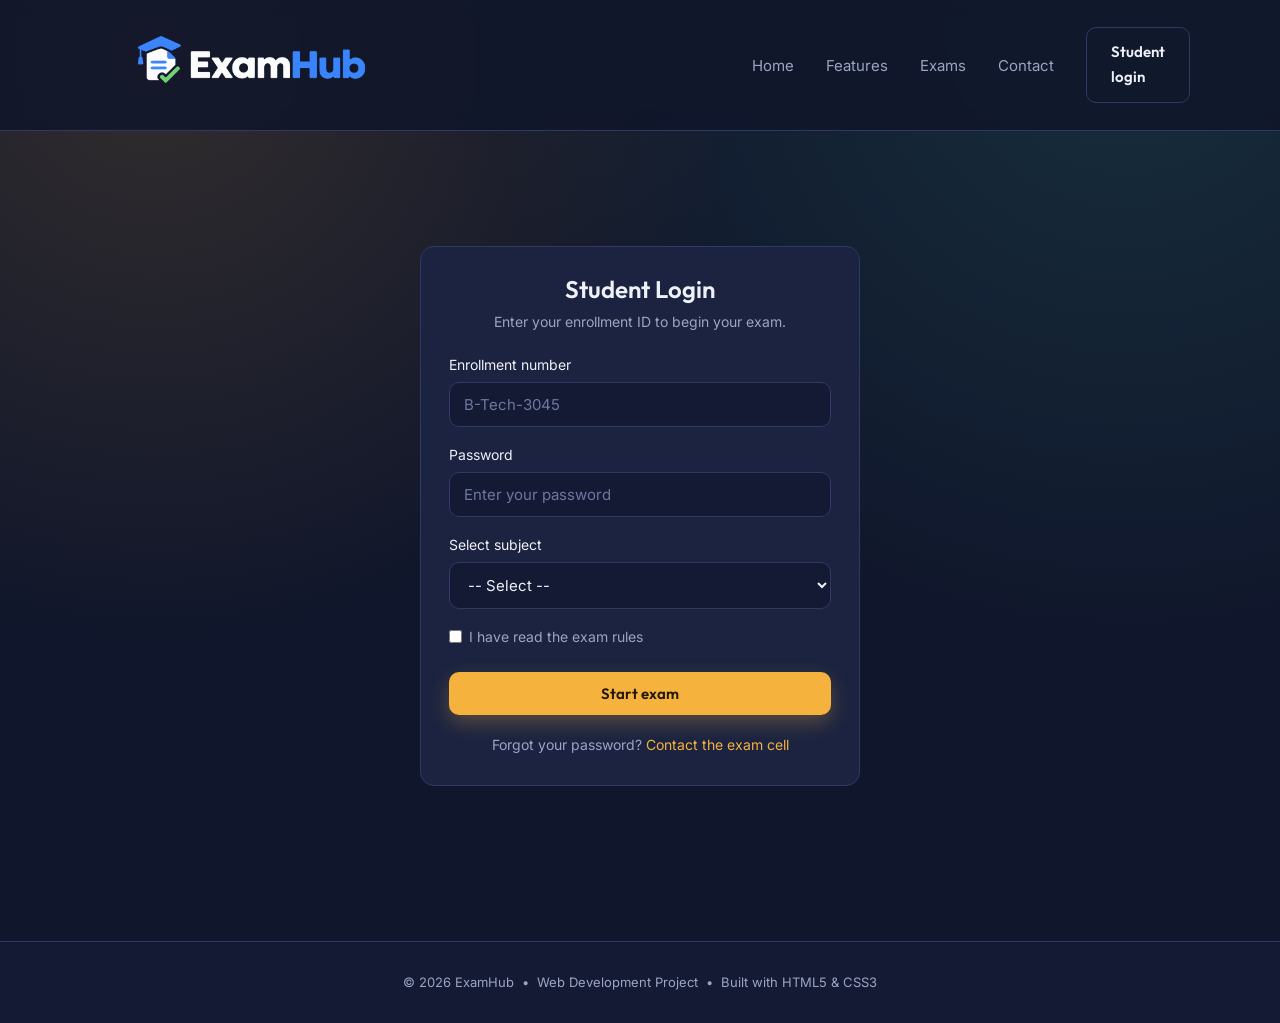
==== login.html @ f3ef2297 "push" ====
<!DOCTYPE html>
<html lang="en">

<head>
  <meta charset="UTF-8">
  <meta name="viewport" content="width=device-width, initial-scale=1.0">
  <meta name="description" content="Student login for the ExamHub online examination system.">
  <title>Student Login | ExamHub</title>
  <link rel="icon" type="image/svg+xml" href="images/logo.svg">

  <link rel="preconnect" href="https://fonts.googleapis.com">
  <link rel="preconnect" href="https://fonts.gstatic.com" crossorigin>
  <link href="https://fonts.googleapis.com/css2?family=Inter:wght@400;500;600&family=Outfit:wght@400;500;600;700&display=swap" rel="stylesheet">

  <link rel="stylesheet" href="login.css">
</head>

<body>

  <!-- HEADER + NAVIGATION (same as index.html) -->
  <header class="site-header">
    <div class="container">
      <nav class="nav">
        <a href="index.html" class="logo">
          <img src="file_0000000034248211af6146cf04fec4cb.png" alt="ExamHub logo" width="50%" height="50%">
        </a>
        <ul class="nav-links">
          <li><a href="index.html">Home</a></li>
          <li><a href="index.html#features">Features</a></li>
          <li><a href="index.html#exams">Exams</a></li>
          <li><a href="index.html#contact">Contact</a></li>
        </ul>
        <a href="login.html" class="btn btn-ghost">Student login</a>
      </nav>
    </div>
  </header>

  <!-- LOGIN FORM, centered on the page -->
  <main>
    <div class="container">
      <div class="auth-wrap">
        <div class="auth-box">

          <!-- .form-box is the same card style used on the home page form -->
          <div class="form-box">
            <h3>Student Login</h3>
            <p class="form-sub">Enter your enrollment ID to begin your exam.</p>

            <!-- action="exam.html" : submitting this form opens the exam page -->
            <form action="exam.html" method="get">

              <div class="field">
                <label for="roll">Enrollment number</label>
                <input type="text" id="roll" name="roll" placeholder="B-Tech-3045" required>
              </div>

              <div class="field">
                <label for="password">Password</label>
                <input type="password" id="password" name="password" placeholder="Enter your password" required>
              </div>

              <div class="field">
                <label for="subject">Select subject</label>
                <select id="subject" name="subject" required>
                  <option value="">-- Select --</option>
                  <option value="web">Web Development</option>
                  <option value="ds">Data Structures</option>
                  <option value="dbms">Database Management</option>
                  <option value="os">Operating System</option>
                </select>
              </div>

              <div class="field">
                <div class="choices">
                  <label><input type="checkbox" required> I have read the exam rules</label>
                </div>
              </div>

              <button type="submit" class="btn btn-primary btn-block">Start exam</button>
            </form>

            <p class="auth-footer">Forgot your password? <a href="#">Contact the exam cell</a></p>
          </div>

        </div>
      </div>
    </div>
  </main>

  <!-- FOOTER (same as index.html) -->
  <footer class="site-footer">
    <div class="container">
      <p class="copyright">
        &copy; 2026 ExamHub &nbsp;&bull;&nbsp; Web Development Project
        &nbsp;&bull;&nbsp; Built with HTML5 &amp; CSS3
      </p>
    </div>
  </footer>

</body>
</html>
---- login.css ----
/* =====================================================================
   PROJECT : ExamHub - Online Examination & Assessment System
   FILE    : login.css   (used only by login.html)

   This file is self-contained: it has its own copy of the shared
   building blocks (variables, header, buttons, footer) plus the
   styles that are specific to the login page.

   CONTENTS:
     01. CSS Variables
     02. Reset + Box Model
     03. Typography
     04. Reusable classes (container, buttons)
     05. Header / Navigation bar
     06. Footer
     07. Keyframe animation
     08. LOGIN PAGE (page-specific styles)
     09. Media queries (responsive design)
   ===================================================================== */


/* =====================================================================
   01. CSS VARIABLES
   ===================================================================== */
:root {
  --ink:        #10162b;
  --ink-soft:   #141a33;
  --panel:      #1b2340;
  --panel-2:    #232c4f;
  --line:       #2f3a63;
  --paper:      #eef1f8;
  --muted:      #9aa5c4;

  --amber:      #f5b23d;
  --mint:       #46d3b4;
  --rose:       #ef6f83;

  --radius:     14px;
  --maxw:       1140px;
}


/* =====================================================================
   02. GLOBAL RESET + BOX MODEL
   ===================================================================== */
* { margin: 0; padding: 0; box-sizing: border-box; }

html { scroll-behavior: smooth; }

body {
  font-family: 'Inter', Arial, Helvetica, sans-serif;
  background-color: var(--ink);
  background-image:
    radial-gradient(circle at 12% 6%,  rgba(245,178,61,.15), transparent 42%),
    radial-gradient(circle at 88% 2%,  rgba(70,211,180,.13), transparent 45%);
  background-repeat: no-repeat, no-repeat;
  background-attachment: fixed;
  color: var(--paper);
  line-height: 1.65;
}

img { max-width: 100%; display: block; }
ul  { list-style: none; }
a   { color: inherit; text-decoration: none; }

a:focus-visible, button:focus-visible,
input:focus-visible, select:focus-visible {
  outline: 3px solid var(--amber);
  outline-offset: 3px;
}


/* =====================================================================
   03. TYPOGRAPHY
   ===================================================================== */
h1, h2, h3 {
  font-family: 'Outfit', Arial, sans-serif;
  font-weight: 600;
  line-height: 1.2;
}


/* =====================================================================
   04. REUSABLE CLASSES
   ===================================================================== */
.container {
  width: 100%;
  max-width: var(--maxw);
  margin: 0 auto;
  padding: 0 20px;
}

.btn {
  display: inline-block;
  padding: 12px 24px;
  border: none;
  border-radius: 10px;
  font-family: 'Outfit', sans-serif;
  font-size: 15px;
  font-weight: 600;
  cursor: pointer;
  transition: transform .22s ease, box-shadow .22s ease, background .22s ease;
}
.btn-primary {
  background: var(--amber);
  color: #221703;
  box-shadow: 0 8px 20px rgba(245,178,61,.28);
}
.btn-primary:hover {
  transform: translateY(-3px);
  box-shadow: 0 14px 28px rgba(245,178,61,.42);
}
.btn-ghost {
  background: transparent;
  color: var(--paper);
  border: 1px solid var(--line);
}
.btn-ghost:hover { background: var(--panel-2); transform: translateY(-3px); }
.btn-block { width: 100%; }


/* =====================================================================
   05. HEADER / NAVIGATION BAR
   ===================================================================== */
.site-header {
  position: sticky;
  top: 0;
  z-index: 50;
  background: rgba(16,22,43,.88);
  backdrop-filter: blur(10px);
  border-bottom: 1px solid var(--line);
}

.nav {
  display: flex;
  align-items: center;
  justify-content: space-between;
  gap: 18px;
  padding: 13px 0;
}

.logo {
  display: flex;
  align-items: center;
  gap: 10px;
  font-family: 'Outfit', sans-serif;
  font-size: 21px;
  font-weight: 700;
}

.nav-links { display: flex; gap: 4px; }
.nav-links a {
  padding: 8px 14px;
  font-size: 15px;
  color: var(--muted);
  border-radius: 8px;
  transition: color .25s ease, background .25s ease;
}
.nav-links a:hover { color: var(--paper); background: rgba(255,255,255,.05); }


/* =====================================================================
   06. FOOTER
   ===================================================================== */
.site-footer {
  margin-top: 40px;
  padding: 30px 0;
  background: var(--ink-soft);
  border-top: 1px solid var(--line);
}
.copyright {
  font-size: 13px;
  color: var(--muted);
  text-align: center;
}


/* =====================================================================
   07. KEYFRAME ANIMATION
   ===================================================================== */
@keyframes riseIn {
  from { opacity: 0; transform: translateY(26px); }
  to   { opacity: 1; transform: translateY(0); }
}

@media (prefers-reduced-motion: reduce) {
  * { animation: none !important; transition: none !important; }
}


/* =====================================================================
   08. LOGIN PAGE (page-specific styles)
   ===================================================================== */

/* Wrapper that centers the login card in the middle of the screen */
.auth-wrap {
  min-height: calc(100vh - 130px);
  display: flex;
  align-items: center;
  justify-content: center;
  padding: 60px 20px;
}

.auth-box {
  width: 100%;
  max-width: 440px;
  animation: riseIn .7s ease both;
}

/* The login card itself */
.form-box {
  padding: 28px;
  background: var(--panel);
  border: 1px solid var(--line);
  border-radius: var(--radius);
}
.form-box h3 { font-size: 24px; text-align: center; margin-bottom: 6px; }
.form-sub { font-size: 14px; color: var(--muted); text-align: center; margin-bottom: 20px; }

/* Form fields */
.field { margin-bottom: 16px; }
.field label { display: block; font-size: 14px; margin-bottom: 6px; }

.field input,
.field select {
  width: 100%;
  padding: 12px 14px;
  font-family: inherit;
  font-size: 15px;
  color: var(--paper);
  background: var(--ink-soft);
  border: 1px solid var(--line);
  border-radius: 10px;
  transition: border-color .25s ease, box-shadow .25s ease;
}
.field input::placeholder { color: #6d78a0; }
.field input:focus,
.field select:focus {
  border-color: var(--amber);
  box-shadow: 0 0 0 3px rgba(245,178,61,.18);
}

.choices { display: flex; gap: 18px; flex-wrap: wrap; margin-bottom: 18px; }
.choices label {
  display: flex;
  align-items: center;
  gap: 7px;
  font-size: 14px;
  color: var(--muted);
  cursor: pointer;
}
.choices input { width: auto; accent-color: var(--amber); }

.auth-footer {
  margin-top: 18px;
  text-align: center;
  font-size: 14px;
  color: var(--muted);
}
.auth-footer a { color: var(--amber); }
.auth-footer a:hover { text-decoration: underline; }


/* =====================================================================
   09. MEDIA QUERIES - RESPONSIVE DESIGN
   ===================================================================== */

/* Tablet: screens narrower than 900px */
@media (max-width: 900px) {
  .auth-box { max-width: 400px; }
}

/* Mobile: screens narrower than 640px */
@media (max-width: 640px) {
  .nav { flex-direction: column; }
  .form-box  { padding: 22px; }
  .auth-wrap { padding: 40px 16px; }
}

/* Small phones: screens narrower than 420px */
@media (max-width: 420px) {
  .form-box h3 { font-size: 20px; }
}
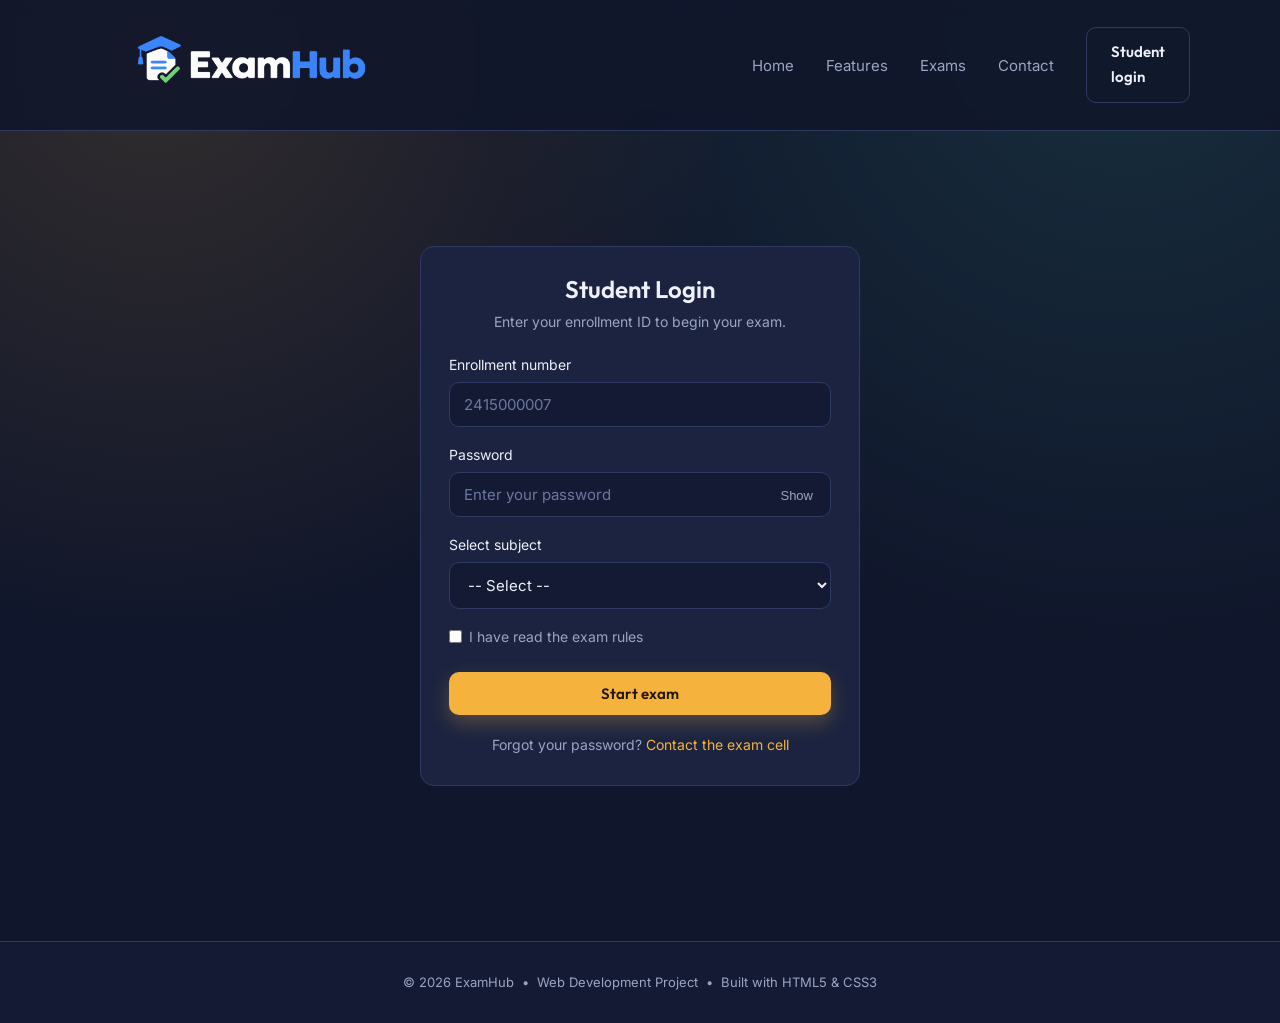
==== commit 2106107f: "fnh" ====
--- a/login.html
+++ b/login.html
@@ -1,4 +1,10 @@
 <!DOCTYPE html>
+<!-- =====================================================================
+     PROJECT : ExamHub - Online Examination & Assessment System
+     FILE    : login.html
+     Uses the same style.css as index.html, so the header, footer and
+     button/form styles match the home page exactly.
+     ===================================================================== -->
 <html lang="en">
 
 <head>
@@ -14,10 +20,9 @@
 
   <link rel="stylesheet" href="login.css">
 </head>
-
 <body>
 
-  <!-- HEADER + NAVIGATION (same as index.html) -->
+  <!-- ================= HEADER + NAVIGATION (same as index.html) ================= -->
   <header class="site-header">
     <div class="container">
       <nav class="nav">
@@ -35,7 +40,7 @@
     </div>
   </header>
 
-  <!-- LOGIN FORM, centered on the page -->
+  <!-- ================= LOGIN FORM, centered on the page ================= -->
   <main>
     <div class="container">
       <div class="auth-wrap">
@@ -47,16 +52,19 @@
             <p class="form-sub">Enter your enrollment ID to begin your exam.</p>
 
             <!-- action="exam.html" : submitting this form opens the exam page -->
-            <form action="exam.html" method="get">
+            <form id="loginForm" action="exam.html" method="get" novalidate>
 
               <div class="field">
                 <label for="roll">Enrollment number</label>
-                <input type="text" id="roll" name="roll" placeholder="B-Tech-3045" required>
+                <input type="text" id="roll" name="roll" placeholder="2415000007" required>
               </div>
 
               <div class="field">
                 <label for="password">Password</label>
-                <input type="password" id="password" name="password" placeholder="Enter your password" required>
+                <div class="password-wrap">
+                  <input type="password" id="password" name="password" placeholder="Enter your password" required>
+                  <button type="button" class="toggle-pass" id="togglePass">Show</button>
+                </div>
               </div>
 
               <div class="field">
@@ -72,9 +80,12 @@
 
               <div class="field">
                 <div class="choices">
-                  <label><input type="checkbox" required> I have read the exam rules</label>
+                  <label><input type="checkbox" id="agree" required> I have read the exam rules</label>
                 </div>
               </div>
+
+              <!-- login.js shows validation errors here -->
+              <p class="form-error" id="loginError" role="alert"></p>
 
               <button type="submit" class="btn btn-primary btn-block">Start exam</button>
             </form>
@@ -87,7 +98,7 @@
     </div>
   </main>
 
-  <!-- FOOTER (same as index.html) -->
+  <!-- ================= FOOTER (same as index.html) ================= -->
   <footer class="site-footer">
     <div class="container">
       <p class="copyright">
@@ -97,5 +108,7 @@
     </div>
   </footer>
 
+  <script src="login.js" defer></script>
+
 </body>
 </html>
--- a/login.css
+++ b/login.css
@@ -16,6 +16,7 @@
      07. Keyframe animation
      08. LOGIN PAGE (page-specific styles)
      09. Media queries (responsive design)
+     10. JavaScript helper styles
    ===================================================================== */
 
 
@@ -281,3 +282,52 @@
 @media (max-width: 420px) {
   .form-box h3 { font-size: 20px; }
 }
+
+
+/* =====================================================================
+   10. JAVASCRIPT HELPER STYLES  (used together with login.js)
+   ===================================================================== */
+
+/* Error message above the Start button */
+.form-error {
+  display: none;
+  margin-bottom: 14px;
+  padding: 10px 14px;
+  font-size: 14px;
+  color: var(--rose);
+  background: rgba(239,111,131,.1);
+  border: 1px solid rgba(239,111,131,.35);
+  border-radius: 10px;
+}
+.form-error.show { display: block; }
+
+/* Red border on the field that has a problem */
+.field input.invalid,
+.field select.invalid { border-color: var(--rose); }
+
+/* Show / Hide password button sits inside the input */
+.password-wrap { position: relative; }
+.password-wrap input { padding-right: 68px; }
+.toggle-pass {
+  position: absolute;
+  right: 10px;
+  top: 50%;
+  transform: translateY(-50%);
+  padding: 4px 8px;
+  font-size: 13px;
+  color: var(--muted);
+  background: none;
+  border: none;
+  cursor: pointer;
+}
+.toggle-pass:hover { color: var(--amber); }
+
+/* Shake animation when the login fails */
+.auth-box.shake { animation: shake .4s ease; }
+@keyframes shake {
+  0%, 100% { transform: translateX(0); }
+  20%      { transform: translateX(-8px); }
+  40%      { transform: translateX(8px); }
+  60%      { transform: translateX(-5px); }
+  80%      { transform: translateX(5px); }
+}
